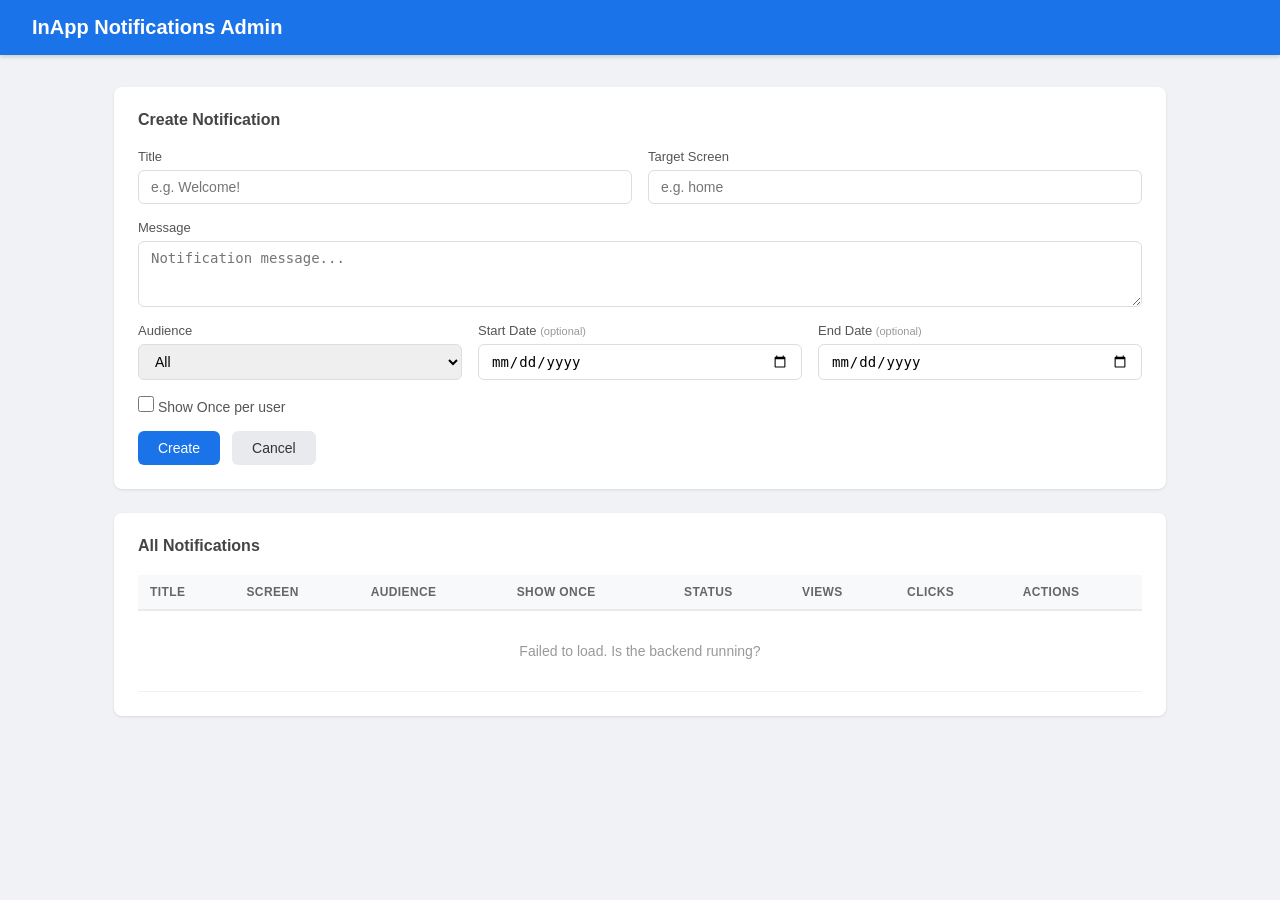
==== admin-portal/index.html @ fba2a740 "Initial commit: InApp Notifications SDK - Android SDK (NotificationSdk, NotificationApi, Notificatio" ====
<!DOCTYPE html>
<html lang="en">
<head>
    <meta charset="UTF-8" />
    <meta name="viewport" content="width=device-width, initial-scale=1.0" />
    <title>Notifications Admin</title>
    <link rel="stylesheet" href="style.css" />
</head>
<body>

    <header>
        <h1>InApp Notifications Admin</h1>
    </header>

    <main>

        <section class="card">
            <h2 id="formTitle">Create Notification</h2>
            <form id="notifForm">
                <div class="form-row">
                    <div class="form-group">
                        <label for="title">Title</label>
                        <input id="title" type="text" placeholder="e.g. Welcome!" required />
                    </div>
                    <div class="form-group">
                        <label for="targetScreen">Target Screen</label>
                        <input id="targetScreen" type="text" placeholder="e.g. home" required />
                    </div>
                </div>

                <div class="form-group">
                    <label for="message">Message</label>
                    <textarea id="message" rows="3" placeholder="Notification message..." required></textarea>
                </div>

                <div class="form-row">
                    <div class="form-group">
                        <label for="audience">Audience</label>
                        <select id="audience">
                            <option value="all">All</option>
                            <option value="regular">Regular</option>
                            <option value="premium">Premium</option>
                        </select>
                    </div>
                    <div class="form-group">
                        <label for="startDate">Start Date <span class="optional">(optional)</span></label>
                        <input id="startDate" type="date" />
                    </div>
                    <div class="form-group">
                        <label for="endDate">End Date <span class="optional">(optional)</span></label>
                        <input id="endDate" type="date" />
                    </div>
                </div>

                <div class="form-group checkbox-group">
                    <label>
                        <input id="showOnce" type="checkbox" />
                        Show Once per user
                    </label>
                </div>

                <div class="form-actions">
                    <button type="submit" class="btn btn-primary" id="btnSubmit">Create</button>
                    <button type="button" class="btn btn-secondary" id="btnCancel">Cancel</button>
                </div>
            </form>
        </section>

        <section class="card">
            <h2>All Notifications</h2>
            <div id="tableWrapper">
                <table>
                    <thead>
                        <tr>
                            <th>Title</th>
                            <th>Screen</th>
                            <th>Audience</th>
                            <th>Show Once</th>
                            <th>Status</th>
                            <th>Views</th>
                            <th>Clicks</th>
                            <th>Actions</th>
                        </tr>
                    </thead>
                    <tbody id="tableBody">
                        <tr><td colspan="8" class="empty">Loading...</td></tr>
                    </tbody>
                </table>
            </div>
        </section>

    </main>

    <script src="script.js"></script>
</body>
</html>
---- admin-portal/style.css ----
* {
    box-sizing: border-box;
    margin: 0;
    padding: 0;
}

body {
    font-family: -apple-system, BlinkMacSystemFont, "Segoe UI", Roboto, sans-serif;
    background: #f0f2f5;
    color: #333;
}

header {
    background: #1a73e8;
    color: white;
    padding: 16px 32px;
    box-shadow: 0 2px 4px rgba(0,0,0,0.15);
}

header h1 {
    font-size: 20px;
    font-weight: 600;
}

main {
    max-width: 1100px;
    margin: 32px auto;
    padding: 0 24px;
    display: flex;
    flex-direction: column;
    gap: 24px;
}

.card {
    background: white;
    border-radius: 8px;
    padding: 24px;
    box-shadow: 0 1px 3px rgba(0,0,0,0.1);
}

.card h2 {
    font-size: 16px;
    font-weight: 600;
    margin-bottom: 20px;
    color: #444;
}

/* Form */
.form-row {
    display: flex;
    gap: 16px;
}

.form-group {
    display: flex;
    flex-direction: column;
    gap: 6px;
    flex: 1;
    margin-bottom: 16px;
}

.form-group label {
    font-size: 13px;
    font-weight: 500;
    color: #555;
}

input[type="text"],
input[type="date"],
select,
textarea {
    padding: 8px 12px;
    border: 1px solid #ddd;
    border-radius: 6px;
    font-size: 14px;
    outline: none;
    transition: border-color 0.2s;
    width: 100%;
}

input:focus,
select:focus,
textarea:focus {
    border-color: #1a73e8;
}

textarea {
    resize: vertical;
}

.checkbox-group label {
    flex-direction: row;
    align-items: center;
    gap: 8px;
    font-size: 14px;
    cursor: pointer;
}

.checkbox-group input[type="checkbox"] {
    width: 16px;
    height: 16px;
}

.form-actions {
    display: flex;
    gap: 12px;
    margin-top: 8px;
}

/* Buttons */
.btn {
    padding: 9px 20px;
    border: none;
    border-radius: 6px;
    font-size: 14px;
    font-weight: 500;
    cursor: pointer;
    transition: opacity 0.2s;
}

.btn:hover { opacity: 0.85; }

.btn-primary   { background: #1a73e8; color: white; }
.btn-secondary { background: #e8eaed; color: #333; }
.btn-success   { background: #34a853; color: white; padding: 5px 12px; font-size: 12px; }
.btn-warning   { background: #fbbc04; color: #333; padding: 5px 12px; font-size: 12px; }
.btn-danger    { background: #ea4335; color: white; padding: 5px 12px; font-size: 12px; }
.btn-edit      { background: #4285f4; color: white; padding: 5px 12px; font-size: 12px; }

/* Table */
#tableWrapper {
    overflow-x: auto;
}

table {
    width: 100%;
    border-collapse: collapse;
    font-size: 14px;
}

thead th {
    background: #f8f9fa;
    padding: 10px 12px;
    text-align: left;
    font-weight: 600;
    font-size: 12px;
    color: #666;
    text-transform: uppercase;
    letter-spacing: 0.4px;
    border-bottom: 2px solid #e8eaed;
}

tbody td {
    padding: 12px;
    border-bottom: 1px solid #f0f0f0;
    vertical-align: middle;
}

tbody tr:hover { background: #fafafa; }

.actions {
    display: flex;
    gap: 6px;
    flex-wrap: wrap;
}

.badge {
    display: inline-block;
    padding: 3px 10px;
    border-radius: 12px;
    font-size: 11px;
    font-weight: 600;
}

.badge-active   { background: #e6f4ea; color: #34a853; }
.badge-inactive { background: #fce8e6; color: #ea4335; }

.empty {
    text-align: center;
    color: #999;
    padding: 32px;
}

.optional {
    font-weight: 400;
    color: #999;
    font-size: 11px;
}
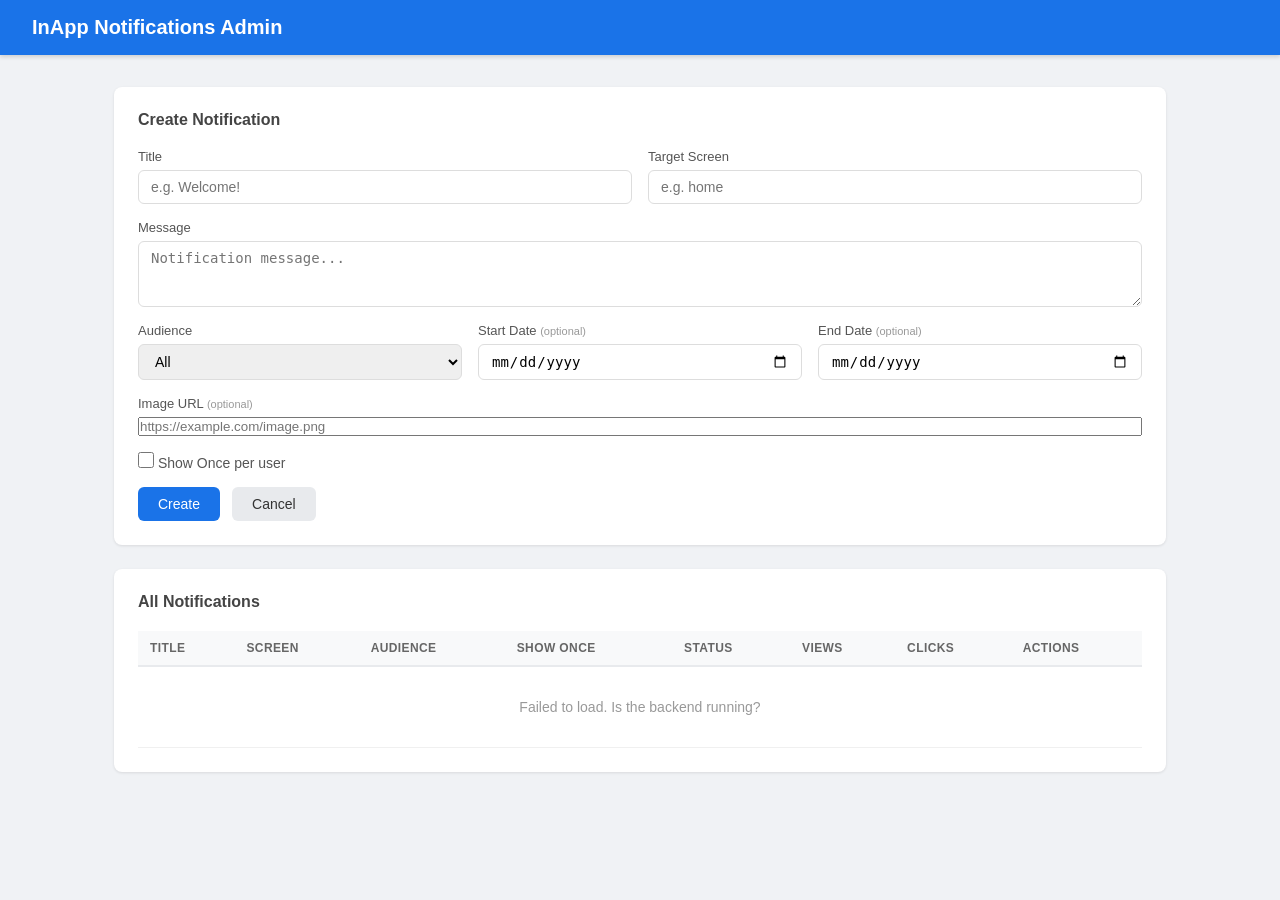
==== commit 54947116: "Add imageUrl field to admin portal form The create/edit form now includes an optional Image URL inpu" ====
--- a/admin-portal/index.html
+++ b/admin-portal/index.html
@@ -52,6 +52,11 @@
                     </div>
                 </div>
 
+                <div class="form-group">
+                    <label for="imageUrl">Image URL <span class="optional">(optional)</span></label>
+                    <input id="imageUrl" type="url" placeholder="https://example.com/image.png" />
+                </div>
+
                 <div class="form-group checkbox-group">
                     <label>
                         <input id="showOnce" type="checkbox" />
